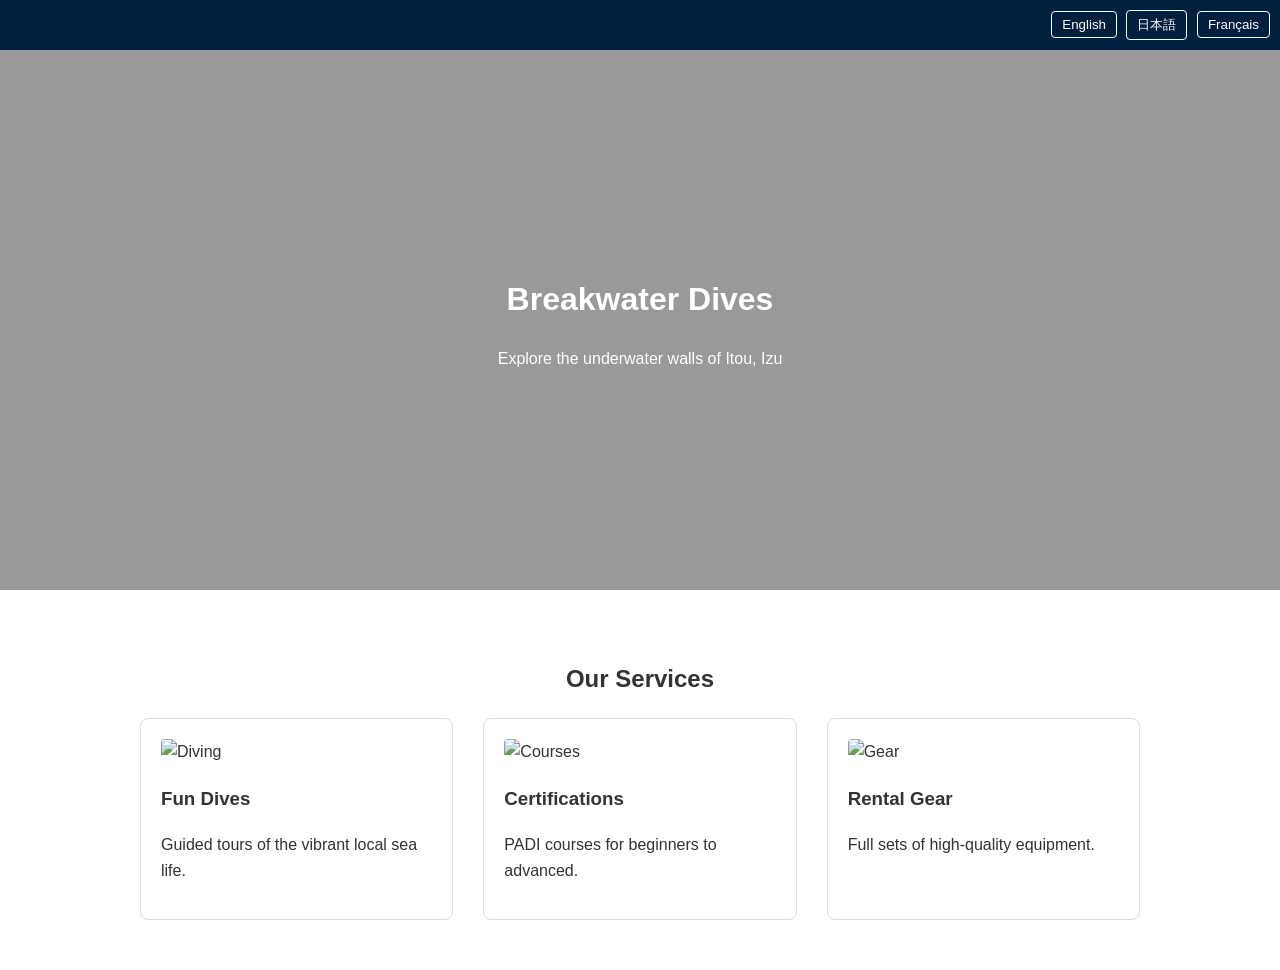
==== index.html @ 64964126 "add index page First page" ====
<!DOCTYPE html>
<html lang="en">

<head>
	<meta charset="UTF-8">
	<meta name="viewport" content="width=device-width, initial-scale=1.0">
	<title>Breakwater Dives | Itou Izu</title>
	<style>
		:root {
			--ocean-blue: #0077be;
			--deep-blue: #001f3f;
			--sand: #f4f4f4;
		}

		body {
			font-family: 'Helvetica Neue', Arial, sans-serif;
			margin: 0;
			color: #333;
			line-height: 1.6;
		}

		/* Language Switcher */
		.lang-nav {
			background: var(--deep-blue);
			padding: 10px;
			text-align: right;
		}

		.lang-btn {
			color: white;
			background: none;
			border: 1px solid white;
			cursor: pointer;
			margin-left: 5px;
			padding: 5px 10px;
			border-radius: 4px;
		}

		.lang-btn:hover {
			background: white;
			color: var(--deep-blue);
		}

		/* Hero Section */
		.hero {
			background: linear-gradient(rgba(0, 0, 0, 0.4), rgba(0, 0, 0, 0.4)), url('https://via.placeholder.com/1200x600?text=Insert+Boat+Hero+Image+Here');
			background-size: cover;
			background-position: center;
			height: 60vh;
			display: flex;
			align-items: center;
			justify-content: center;
			color: white;
			text-align: center;
		}

		/* Content Sections */
		.section {
			padding: 50px 20px;
			max-width: 1000px;
			margin: auto;
		}

		.grid {
			display: grid;
			grid-template-columns: repeat(auto-fit, minmax(300px, 1fr));
			gap: 30px;
		}

		.card {
			border: 1px solid #ddd;
			padding: 20px;
			border-radius: 8px;
			background: white;
		}

		.card img {
			width: 100%;
			border-radius: 4px;
		}

		/* Language Hiding Logic */
		[lang="ja"],
		[lang="fr"] {
			display: none;
		}
	</style>
</head>

<body>

	<nav class="lang-nav">
		<button class="lang-btn" onclick="setLang('en')">English</button>
		<button class="lang-btn" onclick="setLang('ja')">日本語</button>
		<button class="lang-btn" onclick="setLang('fr')">Français</button>
	</nav>

	<header class="hero">
		<div>
			<h1 lang="en">Breakwater Dives</h1>
			<h1 lang="ja">ブレイクウォーター・ダイブ</h1>
			<h1 lang="fr">Breakwater Dives</h1>

			<p lang="en">Explore the underwater walls of Itou, Izu</p>
			<p lang="ja">伊豆・伊東の堤防に広がる水中世界へ</p>
			<p lang="fr">Explorez les parois sous-marines d'Itou, Izu</p>
		</div>
	</header>

	<section class="section">
		<h2 style="text-align:center;">
			<span lang="en">Our Services</span>
			<span lang="ja">サービス案内</span>
			<span lang="fr">Nos Services</span>
		</h2>
		<div class="grid">
			<div class="card">
				<img src="https://via.placeholder.com/400x250?text=Diver+at+Breakwater" alt="Diving">
				<h3 lang="en">Fun Dives</h3>
				<h3 lang="ja">ファンダイビング</h3>
				<h3 lang="fr">Plongée Plaisir</h3>
				<p lang="en">Guided tours of the vibrant local sea life.</p>
				<p lang="ja">地元を知り尽くしたガイドが伊東の海をご案内。</p>
				<p lang="fr">Visites guidées de la vie marine locale.</p>
			</div>
			<div class="card">
				<img src="https://via.placeholder.com/400x250?text=PADI+Course" alt="Courses">
				<h3 lang="en">Certifications</h3>
				<h3 lang="ja">ライセンス取得</h3>
				<h3 lang="fr">Formations</h3>
				<p lang="en">PADI courses for beginners to advanced.</p>
				<p lang="ja">初心者から上級者まで、PADIライセンス講習。</p>
				<p lang="fr">Cours PADI du débutant à l'avancé.</p>
			</div>
			<div class="card">
				<img src="https://via.placeholder.com/400x250?text=Rental+Gear" alt="Gear">
				<h3 lang="en">Rental Gear</h3>
				<h3 lang="ja">レンタル器材</h3>
				<h3 lang="fr">Location de Matériel</h3>
				<p lang="en">Full sets of high-quality equipment.</p>
				<p lang="ja">メンテナンス済みのフルセットレンタル。</p>
				<p lang="fr">Équipement complet de haute qualité.</p>
			</div>
		</div>
	</section>

	<script>
		function setLang(lang) {
			document.querySelectorAll('[lang]').forEach(el => {
				el.style.display = el.getAttribute('lang') === lang ? 'block' : 'none';
			});
		}
	</script>
</body>

</html>
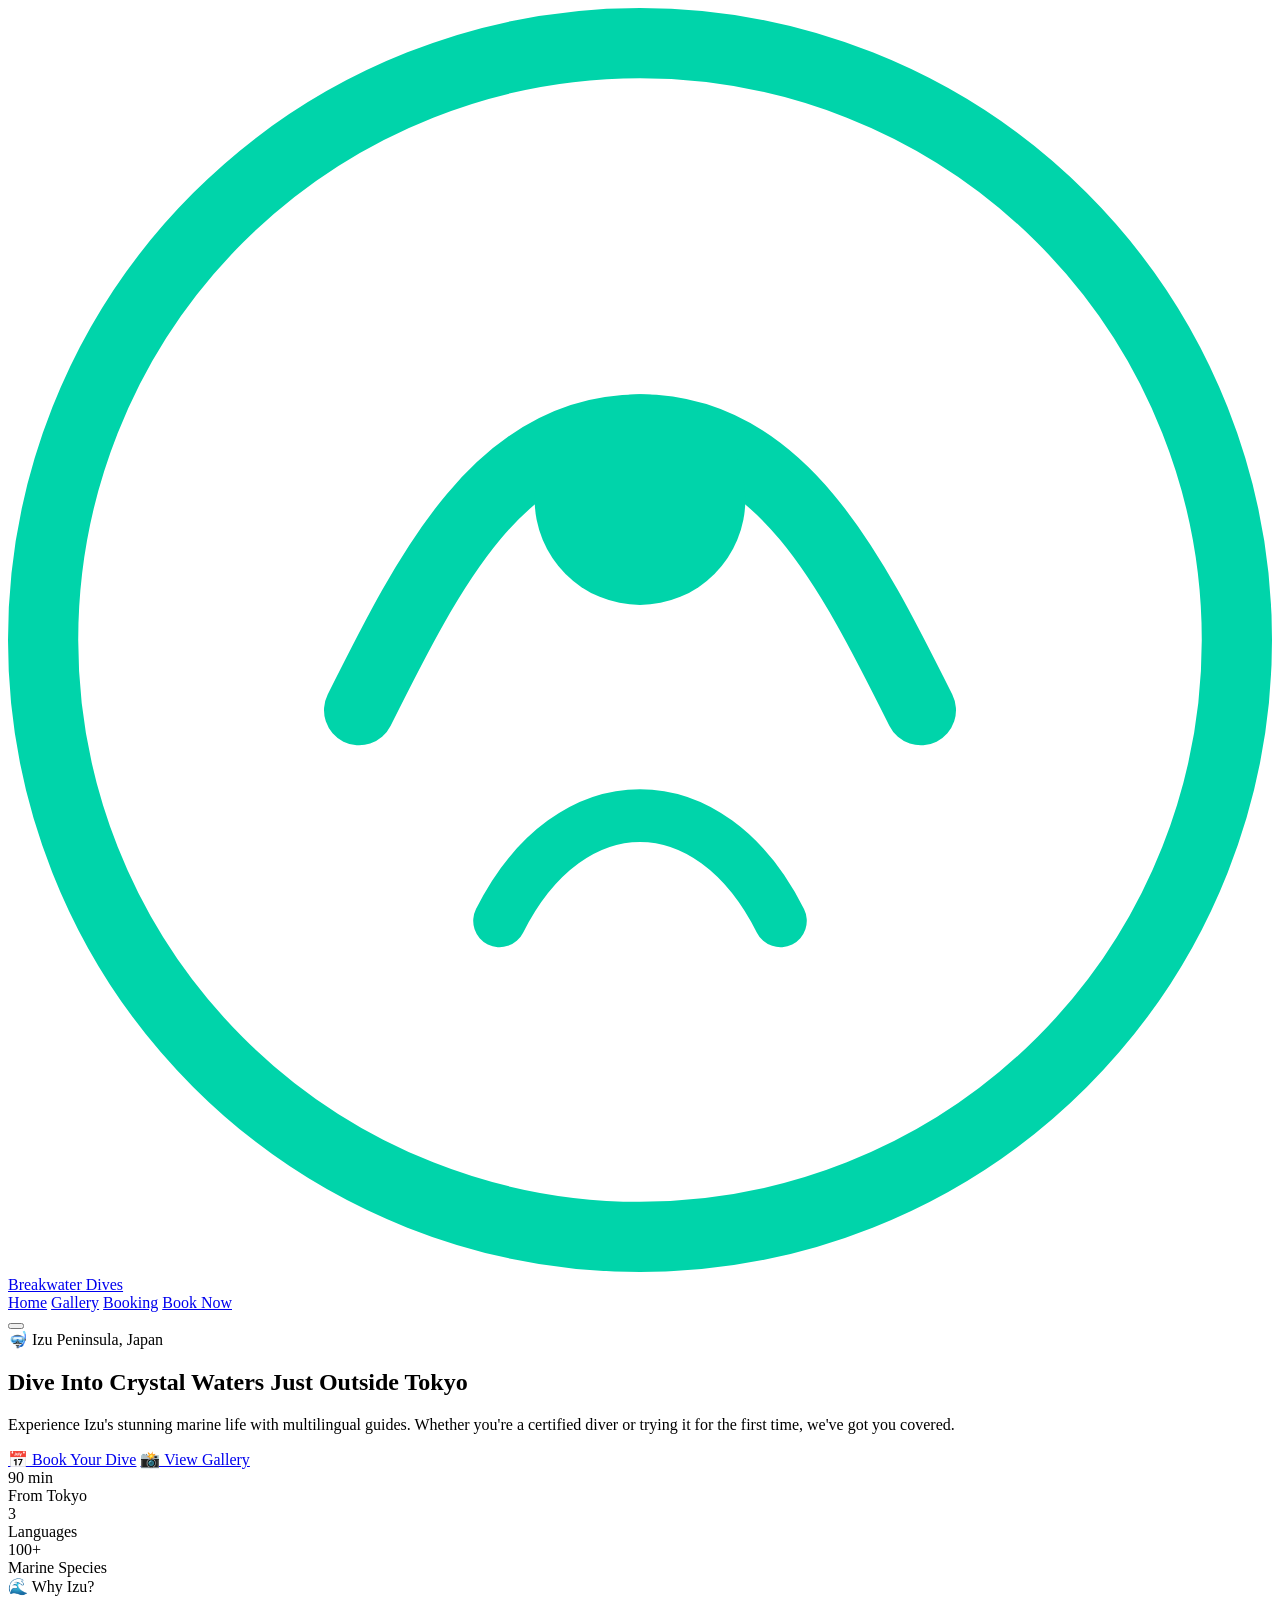
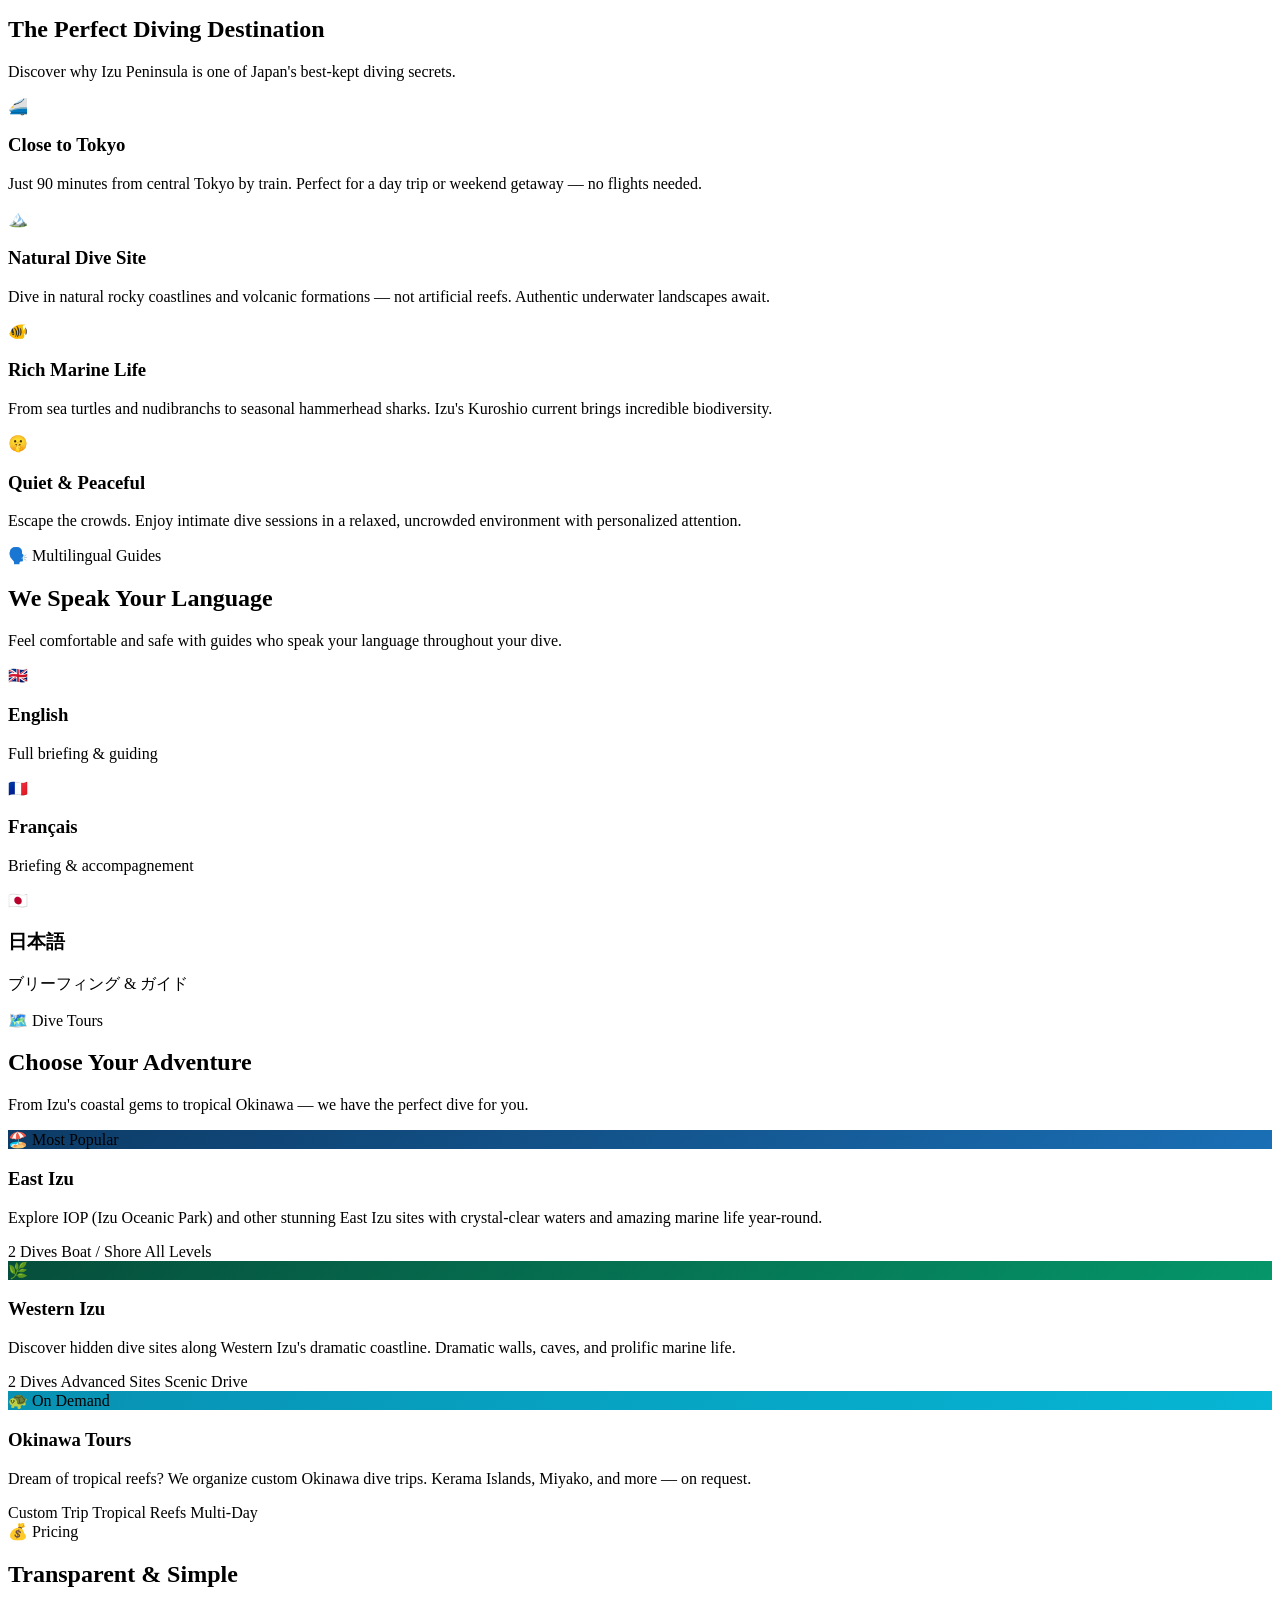
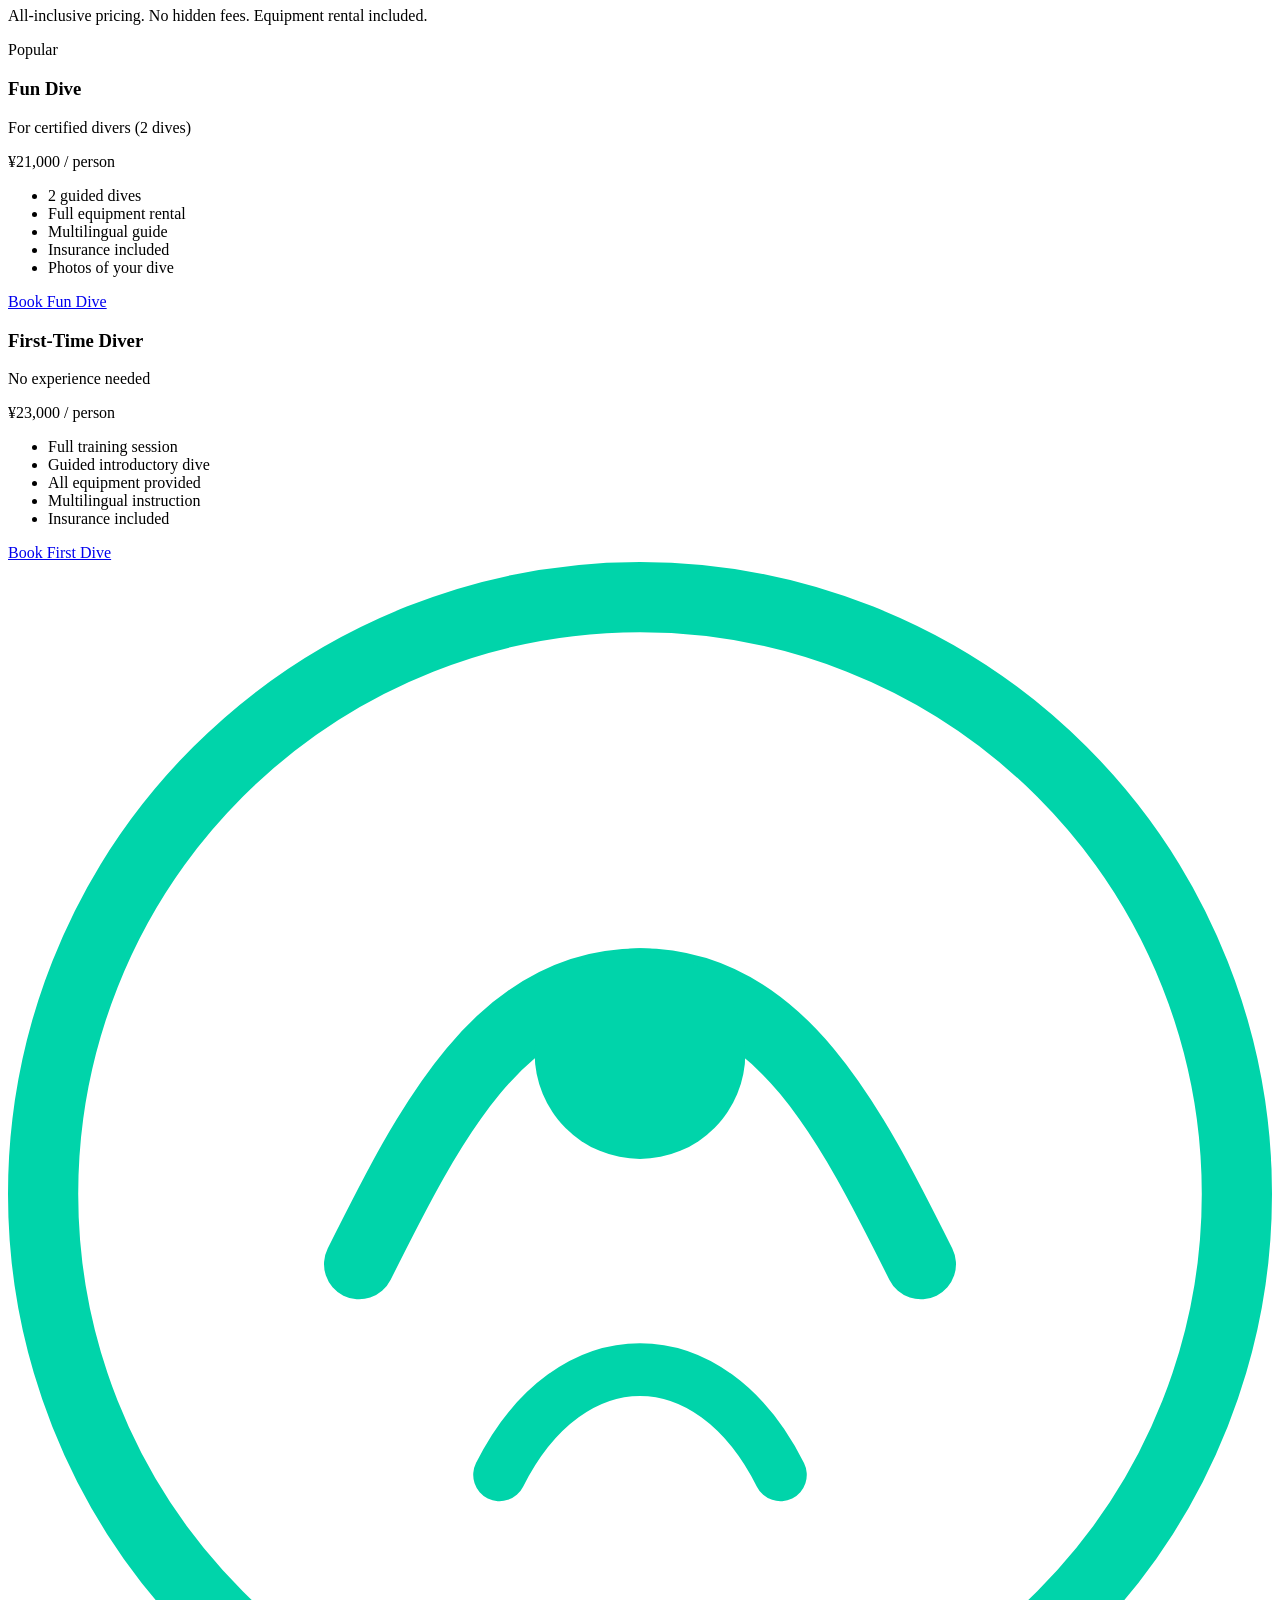
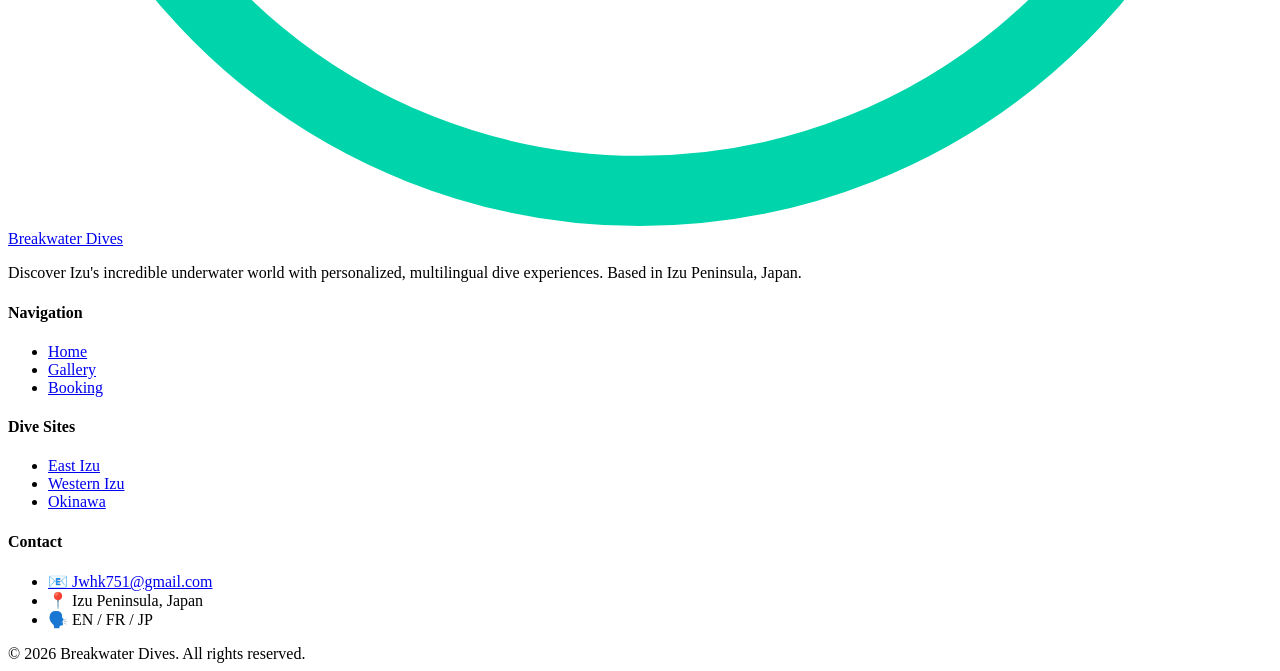
==== commit 246b3b0a: "Added Abacus generated initial website template" ====
--- a/index.html
+++ b/index.html
@@ -1,156 +1,273 @@
 <!DOCTYPE html>
 <html lang="en">
-
 <head>
-	<meta charset="UTF-8">
-	<meta name="viewport" content="width=device-width, initial-scale=1.0">
-	<title>Breakwater Dives | Itou Izu</title>
-	<style>
-		:root {
-			--ocean-blue: #0077be;
-			--deep-blue: #001f3f;
-			--sand: #f4f4f4;
-		}
-
-		body {
-			font-family: 'Helvetica Neue', Arial, sans-serif;
-			margin: 0;
-			color: #333;
-			line-height: 1.6;
-		}
-
-		/* Language Switcher */
-		.lang-nav {
-			background: var(--deep-blue);
-			padding: 10px;
-			text-align: right;
-		}
-
-		.lang-btn {
-			color: white;
-			background: none;
-			border: 1px solid white;
-			cursor: pointer;
-			margin-left: 5px;
-			padding: 5px 10px;
-			border-radius: 4px;
-		}
-
-		.lang-btn:hover {
-			background: white;
-			color: var(--deep-blue);
-		}
-
-		/* Hero Section */
-		.hero {
-			background: linear-gradient(rgba(0, 0, 0, 0.4), rgba(0, 0, 0, 0.4)), url('https://via.placeholder.com/1200x600?text=Insert+Boat+Hero+Image+Here');
-			background-size: cover;
-			background-position: center;
-			height: 60vh;
-			display: flex;
-			align-items: center;
-			justify-content: center;
-			color: white;
-			text-align: center;
-		}
-
-		/* Content Sections */
-		.section {
-			padding: 50px 20px;
-			max-width: 1000px;
-			margin: auto;
-		}
-
-		.grid {
-			display: grid;
-			grid-template-columns: repeat(auto-fit, minmax(300px, 1fr));
-			gap: 30px;
-		}
-
-		.card {
-			border: 1px solid #ddd;
-			padding: 20px;
-			border-radius: 8px;
-			background: white;
-		}
-
-		.card img {
-			width: 100%;
-			border-radius: 4px;
-		}
-
-		/* Language Hiding Logic */
-		[lang="ja"],
-		[lang="fr"] {
-			display: none;
-		}
-	</style>
+  <meta charset="UTF-8">
+  <meta name="viewport" content="width=device-width, initial-scale=1.0">
+  <title>Breakwater Dives – Discover Izu's Underwater World</title>
+  <meta name="description" content="Breakwater Dives offers guided scuba diving in Izu, Japan. Multilingual guides (EN/FR/JP), certified & first-time divers welcome. Close to Tokyo.">
+  <link rel="preconnect" href="https://fonts.googleapis.com">
+  <link href="https://fonts.googleapis.com/css2?family=Inter:wght@400;500;600;700;800&display=swap" rel="stylesheet">
+  <link rel="stylesheet" href="css/style.css">
 </head>
-
 <body>
 
-	<nav class="lang-nav">
-		<button class="lang-btn" onclick="setLang('en')">English</button>
-		<button class="lang-btn" onclick="setLang('ja')">日本語</button>
-		<button class="lang-btn" onclick="setLang('fr')">Français</button>
-	</nav>
-
-	<header class="hero">
-		<div>
-			<h1 lang="en">Breakwater Dives</h1>
-			<h1 lang="ja">ブレイクウォーター・ダイブ</h1>
-			<h1 lang="fr">Breakwater Dives</h1>
-
-			<p lang="en">Explore the underwater walls of Itou, Izu</p>
-			<p lang="ja">伊豆・伊東の堤防に広がる水中世界へ</p>
-			<p lang="fr">Explorez les parois sous-marines d'Itou, Izu</p>
-		</div>
-	</header>
-
-	<section class="section">
-		<h2 style="text-align:center;">
-			<span lang="en">Our Services</span>
-			<span lang="ja">サービス案内</span>
-			<span lang="fr">Nos Services</span>
-		</h2>
-		<div class="grid">
-			<div class="card">
-				<img src="https://via.placeholder.com/400x250?text=Diver+at+Breakwater" alt="Diving">
-				<h3 lang="en">Fun Dives</h3>
-				<h3 lang="ja">ファンダイビング</h3>
-				<h3 lang="fr">Plongée Plaisir</h3>
-				<p lang="en">Guided tours of the vibrant local sea life.</p>
-				<p lang="ja">地元を知り尽くしたガイドが伊東の海をご案内。</p>
-				<p lang="fr">Visites guidées de la vie marine locale.</p>
-			</div>
-			<div class="card">
-				<img src="https://via.placeholder.com/400x250?text=PADI+Course" alt="Courses">
-				<h3 lang="en">Certifications</h3>
-				<h3 lang="ja">ライセンス取得</h3>
-				<h3 lang="fr">Formations</h3>
-				<p lang="en">PADI courses for beginners to advanced.</p>
-				<p lang="ja">初心者から上級者まで、PADIライセンス講習。</p>
-				<p lang="fr">Cours PADI du débutant à l'avancé.</p>
-			</div>
-			<div class="card">
-				<img src="https://via.placeholder.com/400x250?text=Rental+Gear" alt="Gear">
-				<h3 lang="en">Rental Gear</h3>
-				<h3 lang="ja">レンタル器材</h3>
-				<h3 lang="fr">Location de Matériel</h3>
-				<p lang="en">Full sets of high-quality equipment.</p>
-				<p lang="ja">メンテナンス済みのフルセットレンタル。</p>
-				<p lang="fr">Équipement complet de haute qualité.</p>
-			</div>
-		</div>
-	</section>
-
-	<script>
-		function setLang(lang) {
-			document.querySelectorAll('[lang]').forEach(el => {
-				el.style.display = el.getAttribute('lang') === lang ? 'block' : 'none';
-			});
-		}
-	</script>
+  <!-- Navigation -->
+  <nav class="navbar">
+    <div class="container">
+      <a href="index.html" class="logo">
+        <svg viewBox="0 0 36 36" fill="none" xmlns="http://www.w3.org/2000/svg">
+          <circle cx="18" cy="18" r="17" stroke="#00d4aa" stroke-width="2"/>
+          <path d="M10 20c2-4 4-8 8-8s6 4 8 8" stroke="#00d4aa" stroke-width="2" stroke-linecap="round"/>
+          <circle cx="18" cy="14" r="3" fill="#00d4aa"/>
+          <path d="M14 26c1-2 2.5-3 4-3s3 1 4 3" stroke="#00d4aa" stroke-width="1.5" stroke-linecap="round"/>
+        </svg>
+        Breakwater Dives
+      </a>
+      <div class="nav-links">
+        <a href="index.html" class="active">Home</a>
+        <a href="gallery.html">Gallery</a>
+        <a href="booking.html">Booking</a>
+        <a href="booking.html" class="nav-cta">Book Now</a>
+      </div>
+      <button class="hamburger" aria-label="Menu">
+        <span></span><span></span><span></span>
+      </button>
+    </div>
+  </nav>
+
+  <!-- Hero -->
+  <section class="hero">
+    <div class="hero-bubbles"></div>
+    <div class="hero-content">
+      <div class="hero-badge">🤿 Izu Peninsula, Japan</div>
+      <h1>Dive Into <span>Crystal Waters</span> Just Outside Tokyo</h1>
+      <p>Experience Izu's stunning marine life with multilingual guides. Whether you're a certified diver or trying it for the first time, we've got you covered.</p>
+      <div class="hero-btns">
+        <a href="booking.html" class="btn btn-primary">📅 Book Your Dive</a>
+        <a href="gallery.html" class="btn btn-outline">📸 View Gallery</a>
+      </div>
+      <div class="hero-stats">
+        <div class="stat">
+          <div class="stat-num">90 min</div>
+          <div class="stat-label">From Tokyo</div>
+        </div>
+        <div class="stat">
+          <div class="stat-num">3</div>
+          <div class="stat-label">Languages</div>
+        </div>
+        <div class="stat">
+          <div class="stat-num">100+</div>
+          <div class="stat-label">Marine Species</div>
+        </div>
+      </div>
+    </div>
+  </section>
+
+  <!-- Why Izu -->
+  <section class="why-izu" id="why-izu">
+    <div class="container">
+      <div class="section-header">
+        <div class="section-label">🌊 Why Izu?</div>
+        <h2 class="section-title">The Perfect Diving Destination</h2>
+        <p class="section-subtitle">Discover why Izu Peninsula is one of Japan's best-kept diving secrets.</p>
+      </div>
+      <div class="merits-grid">
+        <div class="merit-card">
+          <div class="merit-icon tokyo">🚄</div>
+          <h3>Close to Tokyo</h3>
+          <p>Just 90 minutes from central Tokyo by train. Perfect for a day trip or weekend getaway — no flights needed.</p>
+        </div>
+        <div class="merit-card">
+          <div class="merit-icon nature">🏔️</div>
+          <h3>Natural Dive Site</h3>
+          <p>Dive in natural rocky coastlines and volcanic formations — not artificial reefs. Authentic underwater landscapes await.</p>
+        </div>
+        <div class="merit-card">
+          <div class="merit-icon marine">🐠</div>
+          <h3>Rich Marine Life</h3>
+          <p>From sea turtles and nudibranchs to seasonal hammerhead sharks. Izu's Kuroshio current brings incredible biodiversity.</p>
+        </div>
+        <div class="merit-card">
+          <div class="merit-icon quiet">🤫</div>
+          <h3>Quiet & Peaceful</h3>
+          <p>Escape the crowds. Enjoy intimate dive sessions in a relaxed, uncrowded environment with personalized attention.</p>
+        </div>
+      </div>
+    </div>
+  </section>
+
+  <!-- Languages -->
+  <section class="languages">
+    <div class="container">
+      <div class="section-header">
+        <div class="section-label">🗣️ Multilingual Guides</div>
+        <h2 class="section-title">We Speak Your Language</h2>
+        <p class="section-subtitle">Feel comfortable and safe with guides who speak your language throughout your dive.</p>
+      </div>
+      <div class="lang-grid">
+        <div class="lang-card">
+          <div class="lang-flag">🇬🇧</div>
+          <h3>English</h3>
+          <p>Full briefing & guiding</p>
+        </div>
+        <div class="lang-card">
+          <div class="lang-flag">🇫🇷</div>
+          <h3>Français</h3>
+          <p>Briefing & accompagnement</p>
+        </div>
+        <div class="lang-card">
+          <div class="lang-flag">🇯🇵</div>
+          <h3>日本語</h3>
+          <p>ブリーフィング & ガイド</p>
+        </div>
+      </div>
+    </div>
+  </section>
+
+  <!-- Tours -->
+  <section class="tours" id="tours">
+    <div class="container">
+      <div class="section-header">
+        <div class="section-label">🗺️ Dive Tours</div>
+        <h2 class="section-title">Choose Your Adventure</h2>
+        <p class="section-subtitle">From Izu's coastal gems to tropical Okinawa — we have the perfect dive for you.</p>
+      </div>
+      <div class="tours-grid">
+        <div class="tour-card">
+          <div class="tour-img" style="background: linear-gradient(135deg, #0d3b66, #1a6fb5);">
+            🏖️
+            <span class="tour-tag">Most Popular</span>
+          </div>
+          <div class="tour-body">
+            <h3>East Izu</h3>
+            <p>Explore IOP (Izu Oceanic Park) and other stunning East Izu sites with crystal-clear waters and amazing marine life year-round.</p>
+            <div class="tour-features">
+              <span class="tour-feat">2 Dives</span>
+              <span class="tour-feat">Boat / Shore</span>
+              <span class="tour-feat">All Levels</span>
+            </div>
+          </div>
+        </div>
+        <div class="tour-card">
+          <div class="tour-img" style="background: linear-gradient(135deg, #064e3b, #059669);">
+            🌿
+          </div>
+          <div class="tour-body">
+            <h3>Western Izu</h3>
+            <p>Discover hidden dive sites along Western Izu's dramatic coastline. Dramatic walls, caves, and prolific marine life.</p>
+            <div class="tour-features">
+              <span class="tour-feat">2 Dives</span>
+              <span class="tour-feat">Advanced Sites</span>
+              <span class="tour-feat">Scenic Drive</span>
+            </div>
+          </div>
+        </div>
+        <div class="tour-card">
+          <div class="tour-img" style="background: linear-gradient(135deg, #0891b2, #06b6d4);">
+            🐢
+            <span class="tour-tag">On Demand</span>
+          </div>
+          <div class="tour-body">
+            <h3>Okinawa Tours</h3>
+            <p>Dream of tropical reefs? We organize custom Okinawa dive trips. Kerama Islands, Miyako, and more — on request.</p>
+            <div class="tour-features">
+              <span class="tour-feat">Custom Trip</span>
+              <span class="tour-feat">Tropical Reefs</span>
+              <span class="tour-feat">Multi-Day</span>
+            </div>
+          </div>
+        </div>
+      </div>
+    </div>
+  </section>
+
+  <!-- Pricing -->
+  <section class="pricing" id="pricing">
+    <div class="container">
+      <div class="section-header">
+        <div class="section-label">💰 Pricing</div>
+        <h2 class="section-title">Transparent & Simple</h2>
+        <p class="section-subtitle">All-inclusive pricing. No hidden fees. Equipment rental included.</p>
+      </div>
+      <div class="pricing-grid">
+        <div class="price-card featured">
+          <span class="price-badge">Popular</span>
+          <h3>Fun Dive</h3>
+          <p class="price-desc">For certified divers (2 dives)</p>
+          <div class="price-amount">¥21,000 <span>/ person</span></div>
+          <ul class="price-includes">
+            <li>2 guided dives</li>
+            <li>Full equipment rental</li>
+            <li>Multilingual guide</li>
+            <li>Insurance included</li>
+            <li>Photos of your dive</li>
+          </ul>
+          <a href="booking.html" class="btn btn-primary">Book Fun Dive</a>
+        </div>
+        <div class="price-card">
+          <h3>First-Time Diver</h3>
+          <p class="price-desc">No experience needed</p>
+          <div class="price-amount">¥23,000 <span>/ person</span></div>
+          <ul class="price-includes">
+            <li>Full training session</li>
+            <li>Guided introductory dive</li>
+            <li>All equipment provided</li>
+            <li>Multilingual instruction</li>
+            <li>Insurance included</li>
+          </ul>
+          <a href="booking.html" class="btn btn-primary">Book First Dive</a>
+        </div>
+      </div>
+    </div>
+  </section>
+
+  <!-- Footer -->
+  <footer class="footer">
+    <div class="container">
+      <div class="footer-grid">
+        <div class="footer-brand">
+          <a href="index.html" class="logo">
+            <svg viewBox="0 0 36 36" fill="none" xmlns="https://thumbs.dreamstime.com/b/minimalist-abstract-logo-featuring-stylized-circular-shape-formed-two-interlocking-arcs-shades-blue-teal-small-446014583.jpg">
+              <circle cx="18" cy="18" r="17" stroke="#00d4aa" stroke-width="2"/>
+              <path d="M10 20c2-4 4-8 8-8s6 4 8 8" stroke="#00d4aa" stroke-width="2" stroke-linecap="round"/>
+              <circle cx="18" cy="14" r="3" fill="#00d4aa"/>
+              <path d="M14 26c1-2 2.5-3 4-3s3 1 4 3" stroke="#00d4aa" stroke-width="1.5" stroke-linecap="round"/>
+            </svg>
+            Breakwater Dives
+          </a>
+          <p>Discover Izu's incredible underwater world with personalized, multilingual dive experiences. Based in Izu Peninsula, Japan.</p>
+        </div>
+        <div>
+          <h4>Navigation</h4>
+          <ul>
+            <li><a href="index.html">Home</a></li>
+            <li><a href="gallery.html">Gallery</a></li>
+            <li><a href="booking.html">Booking</a></li>
+          </ul>
+        </div>
+        <div>
+          <h4>Dive Sites</h4>
+          <ul>
+            <li><a href="booking.html">East Izu</a></li>
+            <li><a href="booking.html">Western Izu</a></li>
+            <li><a href="booking.html">Okinawa</a></li>
+          </ul>
+        </div>
+        <div>
+          <h4>Contact</h4>
+          <ul>
+            <li><a href="mailto:Jwhk751@gmail.com">📧 Jwhk751@gmail.com</a></li>
+            <li>📍 Izu Peninsula, Japan</li>
+            <li>🗣️ EN / FR / JP</li>
+          </ul>
+        </div>
+      </div>
+      <div class="footer-bottom">
+        &copy; 2026 Breakwater Dives. All rights reserved.
+      </div>
+    </div>
+  </footer>
+
+  <script src="js/main.js"></script>
 </body>
-
-</html>+</html>
